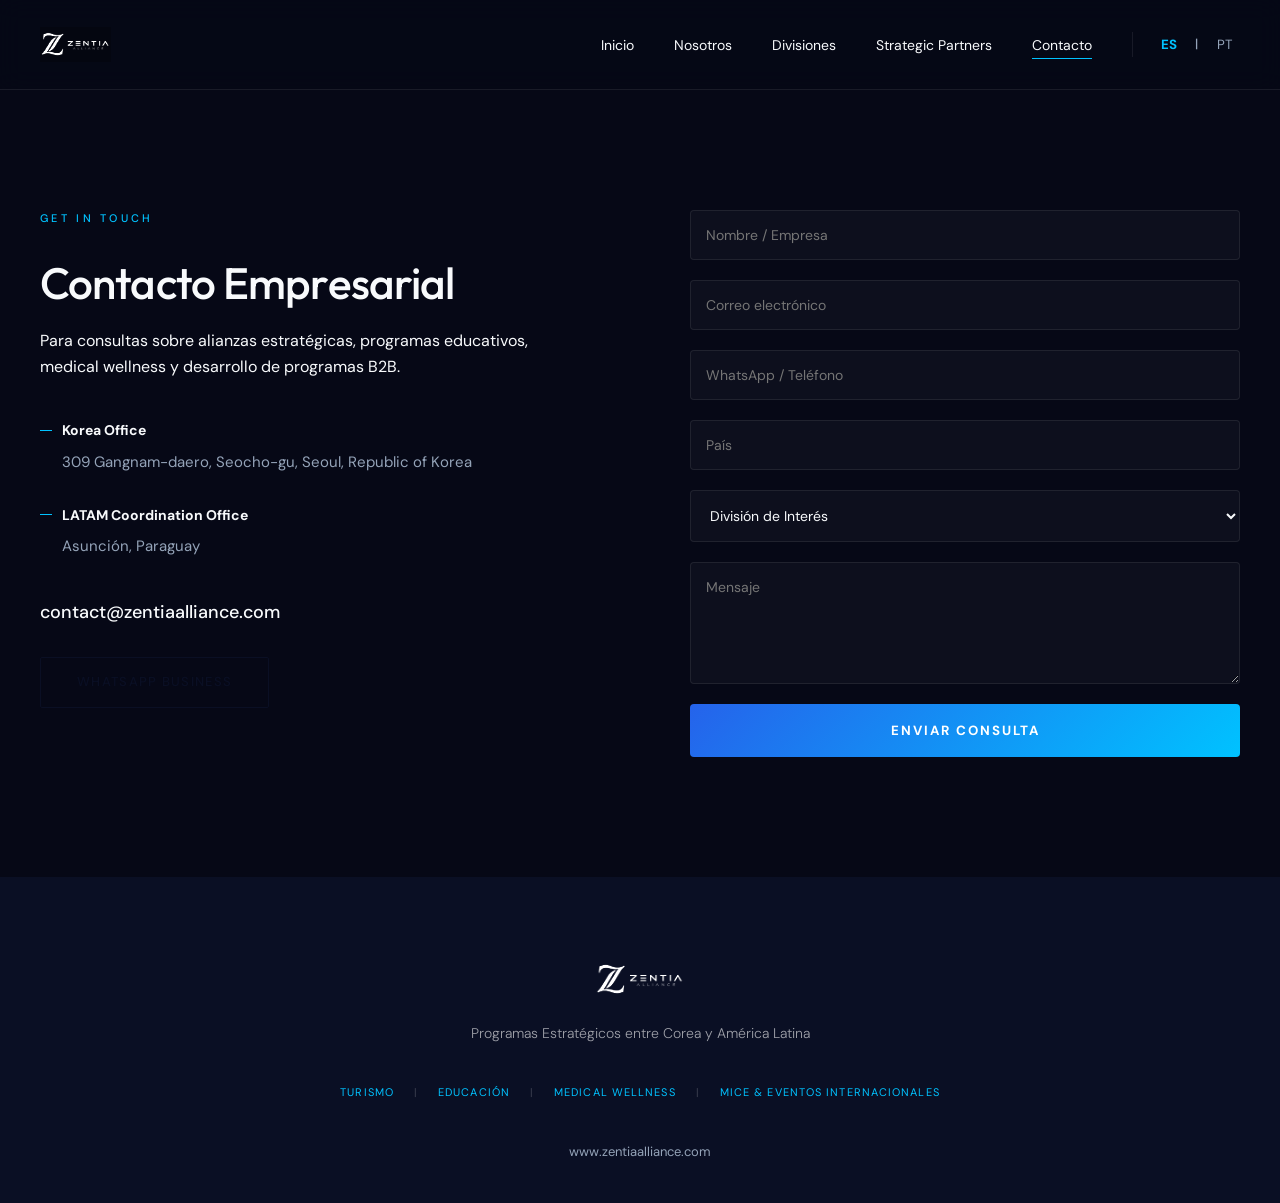
==== contacto.html @ 8a465066 "Split site into multiple pages" ====
<!DOCTYPE html>
<html lang="es">
<head>
    <meta charset="UTF-8">
    <meta name="viewport" content="width=device-width, initial-scale=1.0">
    <title>Zentia Alliance | Contacto</title>
    <meta name="description" content="Plataforma estratégica basada en Corea que conecta América Latina con Corea en Turismo, Educación, Medical Wellness y Eventos Internacionales.">
    
    <!-- Google Fonts -->
    <link rel="preconnect" href="https://fonts.googleapis.com">
    <link rel="preconnect" href="https://fonts.gstatic.com" crossorigin>
    <link href="https://fonts.googleapis.com/css2?family=Outfit:wght@300;400;500;600;700&family=DM+Sans:wght@300;400;500;700&display=swap" rel="stylesheet">

    <style>
        :root {
            --color-fondo: #060816;
            --color-azul-marino: #0A0F24;
            --color-azul-medio: #0f172a;
            --color-acento: #00C2FF;
            --color-acento-2: #2563EB;
            --color-gris-claro: #0A0F24;
            --color-gris-medio: #94A3B8;
            --color-texto: #F8FAFC;
            --color-blanco: #FFFFFF;
            --border-color: rgba(255, 255, 255, 0.08);
            --transition: 0.4s cubic-bezier(0.165, 0.84, 0.44, 1);
            --shadow: 0 8px 30px rgba(0, 0, 0, 0.5);
        }

        * {
            margin: 0;
            padding: 0;
            box-sizing: border-box;
        }

        html {
            scroll-behavior: smooth;
        }

        body {
            font-family: 'DM Sans', sans-serif;
            background-color: var(--color-fondo);
            color: var(--color-texto);
            line-height: 1.6;
            overflow-x: hidden;
        }

        h1, h2, h3, h4, .display-font {
            font-family: 'Outfit', sans-serif;
            font-weight: 500;
            color: var(--color-texto);
            letter-spacing: -0.02em;
        }

        a {
            text-decoration: none;
            color: inherit;
            transition: var(--transition);
        }

        ul {
            list-style: none;
        }

        .container {
            max-width: 1400px;
            margin: 0 auto;
            padding: 0 40px;
        }

        section {
            padding: 120px 0;
            opacity: 0;
            transform: translateY(30px);
            transition: opacity 1s ease, transform 1s ease;
        }

        section.visible {
            opacity: 1;
            transform: translateY(0);
        }

        .label-upper {
            font-size: 11px;
            font-weight: 500;
            letter-spacing: 0.3em;
            text-transform: uppercase;
            color: var(--color-acento);
            margin-bottom: 20px;
            display: block;
        }

        .btn {
            display: inline-block;
            padding: 14px 36px;
            font-size: 13px;
            font-weight: 500;
            text-transform: uppercase;
            letter-spacing: 0.1em;
            border-radius: 2px;
            cursor: pointer;
            transition: var(--transition);
        }

        .btn-filled {
            background: linear-gradient(135deg, var(--color-acento-2), var(--color-acento));
            color: var(--color-blanco);
            border: none;
            box-shadow: 0 4px 15px rgba(37, 99, 235, 0.3);
        }

        .btn-filled:hover {
            background: linear-gradient(135deg, var(--color-acento), var(--color-acento-2));
            color: var(--color-blanco);
            box-shadow: 0 6px 20px rgba(0, 194, 255, 0.4);
            transform: translateY(-2px);
        }

        .btn-outline {
            background-color: transparent;
            color: var(--color-blanco);
            border: 1px solid rgba(255, 255, 255, 0.2);
        }

        .btn-outline:hover {
            background-color: rgba(0, 194, 255, 0.05);
            color: var(--color-acento);
            border-color: var(--color-acento);
        }

        /* Navigation */
        nav {
            position: fixed;
            top: 0;
            left: 0;
            width: 100%;
            height: 90px;
            background-color: rgba(6, 8, 22, 0.75);
            backdrop-filter: blur(12px);
            -webkit-backdrop-filter: blur(12px);
            border-bottom: 1px solid var(--border-color);
            display: flex;
            align-items: center;
            z-index: 1000;
            transition: var(--transition);
        }

        nav.scrolled {
            height: 70px;
            box-shadow: var(--shadow);
        }

        nav .container {
            width: 100%;
            display: flex;
            justify-content: space-between;
            align-items: center;
        }

        .logo {
            display: flex;
            align-items: center;
            height: 100%;
        }

        .logo img {
            max-height: 35px;
            width: auto;
            object-fit: contain;
            filter: grayscale(1) invert(1) brightness(1.5);
            mix-blend-mode: screen;
        }

        .nav-links {
            display: flex;
            gap: 40px;
        }

        .nav-links a {
            font-size: 14px;
            font-weight: 400;
            position: relative;
        }

        .nav-links a.active::after {
            content: '';
            position: absolute;
            bottom: -5px;
            left: 0;
            width: 100%;
            height: 1px;
            background-color: var(--color-acento);
        }

        /* Language Switcher */
        .lang-switch {
            display: flex;
            align-items: center;
            gap: 10px;
            font-size: 13px;
            font-weight: 500;
            letter-spacing: 0.1em;
            color: var(--color-gris-medio);
            margin-left: 20px;
            border-left: 1px solid var(--border-color);
            padding-left: 20px;
        }

        .lang-btn {
            background: none;
            border: none;
            color: inherit;
            cursor: pointer;
            font-family: 'DM Sans', sans-serif;
            transition: var(--transition);
            padding: 4px 8px;
            border-radius: 2px;
        }

        .lang-btn.active {
            color: var(--color-acento);
            font-weight: 700;
        }

        .lang-btn:hover {
            color: var(--color-azul-marino);
        }

        /* Translation Fade Transition */
        [data-translate], [data-translate-placeholder] {
            transition: opacity 0.25s ease-in-out;
        }
        
        .fade-out {
            opacity: 0 !important;
        }

        /* Hero Section */
        .hero {
            height: 100vh;
            width: 100%;
            display: flex;
            align-items: center;
            justify-content: center;
            text-align: center;
            background: linear-gradient(rgba(6, 8, 22, 0.6), rgba(6, 8, 22, 0.9)), url('assets/seoul_tech_hero.png') center/cover no-repeat;
            padding: 0;
            opacity: 1;
            transform: none;
        }

        .hero-content {
            max-width: 800px;
            padding: 20px;
        }

        .hero h1 {
            font-size: 72px;
            color: var(--color-blanco);
            margin-bottom: 24px;
            line-height: 1.1;
        }

        .hero .subtitle {
            font-size: 18px;
            color: rgba(255, 255, 255, 0.75);
            max-width: 620px;
            margin: 0 auto 40px;
            font-weight: 300;
        }

        .hero-btns {
            display: flex;
            gap: 20px;
            justify-content: center;
        }

        /* Animation for Hero */
        .hero .label-upper, .hero h1, .hero .subtitle, .hero-btns {
            opacity: 0;
            transform: translateY(20px);
            animation: fadeInUp 0.8s ease forwards;
        }

        .hero .label-upper { animation-delay: 0.2s; }
        .hero h1 { animation-delay: 0.4s; }
        .hero .subtitle { animation-delay: 0.6s; }
        .hero-btns { animation-delay: 0.8s; }

        @keyframes fadeInUp {
            to {
                opacity: 1;
                transform: translateY(0);
            }
        }

        /* Nosotros Section */
        .nosotros {
            background-color: var(--color-fondo);
        }

        .nosotros-grid {
            display: grid;
            grid-template-columns: 4fr 6fr;
            gap: 80px;
            align-items: start;
        }

        .nosotros h2 {
            font-size: 52px;
            line-height: 1.1;
        }

        .nosotros .content p {
            font-size: 16px;
            line-height: 1.8;
            color: var(--color-texto);
            margin-bottom: 40px;
        }

        .tag-cloud {
            display: flex;
            flex-wrap: wrap;
            gap: 12px;
        }

        .tag {
            background-color: rgba(37, 99, 235, 0.15);
            color: var(--color-acento);
            padding: 6px 14px;
            border-radius: 100px;
            font-size: 11px;
            text-transform: uppercase;
            letter-spacing: 0.05em;
            border: 1px solid rgba(37, 99, 235, 0.3);
        }

        /* Divisiones Section */
        .divisiones {
            background-color: var(--color-gris-claro);
        }

        .section-header-center {
            text-align: center;
            margin-bottom: 80px;
        }

        .section-header-center h2 {
            font-size: 48px;
        }

        .divisiones-grid {
            display: grid;
            grid-template-columns: repeat(2, 1fr);
            gap: 40px;
        }

        .division-card {
            background-color: rgba(255, 255, 255, 0.02);
            padding: 60px;
            border: 1px solid var(--border-color);
            border-left: 2px solid var(--color-acento-2);
            box-shadow: var(--shadow);
            transition: var(--transition);
            display: flex;
            flex-direction: column;
            gap: 20px;
            border-radius: 4px;
            backdrop-filter: blur(10px);
        }

        .division-card:hover {
            transform: translateY(-4px);
            border-left-color: var(--color-acento);
            background-color: rgba(255, 255, 255, 0.04);
            box-shadow: 0 10px 30px rgba(0, 194, 255, 0.1);
            border-color: rgba(0, 194, 255, 0.2);
        }

        .div-number {
            font-size: 11px;
            color: var(--color-acento);
            font-weight: 700;
        }

        .division-card h3 {
            font-size: 28px;
            margin-bottom: 10px;
        }

        .division-card p {
            font-size: 15px;
            color: var(--color-gris-medio);
            margin-bottom: 20px;
        }

        .sub-areas {
            font-size: 13px;
            color: var(--color-gris-medio);
            font-style: italic;
        }

        .sub-areas span::after {
            content: ' · ';
        }

        .sub-areas span:last-child::after {
            content: '';
        }

        /* Why Section */
        .why-section {
            background-color: var(--color-fondo);
        }

        .why-grid {
            display: grid;
            grid-template-columns: 1fr 1px 1fr;
            gap: 60px;
        }

        .vertical-line {
            background-color: var(--border-color);
            width: 1px;
            height: 100%;
        }

        .why-col h3 {
            font-size: 36px;
            margin-bottom: 30px;
        }

        .why-list li {
            font-size: 15px;
            line-height: 2;
            margin-bottom: 12px;
            display: flex;
            gap: 15px;
        }

        .why-list li::before {
            content: '—';
            color: var(--color-acento);
        }

        /* Strategic Partners */
        .partners {
            background-color: var(--color-azul-marino);
            color: var(--color-blanco);
        }

        .partners h2 {
            color: var(--color-blanco);
            font-size: 48px;
            margin-bottom: 20px;
        }

        .partners .subtitle {
            color: rgba(255, 255, 255, 0.65);
            font-size: 16px;
            margin-bottom: 60px;
            max-width: 800px;
        }

        .partners-tabs {
            margin-bottom: 40px;
        }

        .tabs-nav {
            display: flex;
            gap: 30px;
            border-bottom: 1px solid rgba(255, 255, 255, 0.1);
            margin-bottom: 40px;
            overflow-x: auto;
            -webkit-overflow-scrolling: touch;
        }

        .tab-btn {
            background: none;
            border: none;
            color: rgba(255, 255, 255, 0.45);
            font-family: 'DM Sans', sans-serif;
            font-size: 14px;
            padding: 15px 0;
            cursor: pointer;
            transition: var(--transition);
            position: relative;
            white-space: nowrap;
        }

        .tab-btn.active {
            color: var(--color-acento);
        }

        .tab-btn.active::after {
            content: '';
            position: absolute;
            bottom: -1px;
            left: 0;
            width: 100%;
            height: 2px;
            background-color: var(--color-acento);
        }

        .logo-grid {
            display: grid;
            grid-template-columns: repeat(auto-fill, minmax(160px, 1fr));
            gap: 20px;
        }

        .logo-placeholder {
            height: 80px;
            border: 1px solid rgba(255, 255, 255, 0.2);
            border-radius: 2px;
            display: flex;
            align-items: center;
            justify-content: center;
            font-size: 11px;
            color: rgba(255, 255, 255, 0.4);
            text-transform: uppercase;
            letter-spacing: 0.1em;
        }

        .partners-disclaimer {
            margin-top: 40px;
            font-size: 12px;
            color: rgba(255, 255, 255, 0.45);
            font-style: italic;
        }

        /* Operational Subsection Styles (Luxury Trust Gallery) */
        .section-p {
            font-size: 16px;
            color: rgba(255, 255, 255, 0.75);
            max-width: 800px;
            margin-bottom: 20px;
            font-weight: 300;
        }

        .section-p-main {
            font-size: 15px;
            color: rgba(255, 255, 255, 0.6);
            line-height: 1.8;
            max-width: 1000px;
            margin-bottom: 60px;
        }

        .op-blocks {
            display: flex;
            flex-direction: column;
            gap: 60px;
            margin-bottom: 80px;
        }

        .op-block {
            border-top: 1px solid rgba(255, 255, 255, 0.1);
            padding-top: 40px;
        }

        .op-block h4 {
            font-family: 'Cormorant Garamond', serif;
            font-size: 28px;
            color: var(--color-acento);
            margin-bottom: 12px;
            font-weight: 400;
        }

        .op-block p {
            font-size: 14px;
            color: rgba(255, 255, 255, 0.55);
            margin-bottom: 30px;
            max-width: 700px;
        }

        .op-gallery {
            display: grid;
            gap: 20px;
        }

        .op-gallery-3 {
            grid-template-columns: repeat(3, 1fr);
        }

        .op-gallery-6 {
            grid-template-columns: repeat(6, 1fr);
        }

        .op-gallery-item-patent {
            background-color: rgba(255, 255, 255, 0.03);
            border: 1px solid rgba(201, 169, 110, 0.2);
            padding: 30px 20px;
            border-radius: 2px;
            text-align: center;
            display: flex;
            flex-direction: column;
            align-items: center;
            justify-content: center;
            height: 160px;
            transition: var(--transition);
            position: relative;
            overflow: hidden;
        }

        .op-gallery-item-patent:hover {
            border-color: var(--color-acento);
            background-color: rgba(255, 255, 255, 0.05);
            transform: translateY(-2px);
        }

        .patent-header {
            font-size: 8px;
            letter-spacing: 0.2em;
            color: rgba(255, 255, 255, 0.4);
            margin-bottom: 10px;
        }

        .patent-title {
            font-family: 'Cormorant Garamond', serif;
            font-size: 18px;
            color: var(--color-blanco);
            letter-spacing: 0.05em;
            margin-bottom: 8px;
        }

        .patent-no {
            font-size: 10px;
            color: var(--color-acento);
            font-family: monospace;
            margin-bottom: 15px;
        }

        .patent-seal {
            font-size: 9px;
            letter-spacing: 0.15em;
            text-transform: uppercase;
            border: 1px solid var(--color-acento);
            color: var(--color-acento);
            padding: 2px 8px;
            font-weight: 700;
            border-radius: 1px;
            opacity: 0.7;
        }

        .op-gallery-item-cert, .op-gallery-item-rec {
            background-color: rgba(255, 255, 255, 0.02);
            border: 1px solid rgba(255, 255, 255, 0.08);
            height: 90px;
            display: flex;
            align-items: center;
            justify-content: center;
            text-align: center;
            font-size: 11px;
            color: rgba(255, 255, 255, 0.45);
            text-transform: uppercase;
            letter-spacing: 0.08em;
            border-radius: 2px;
            padding: 10px;
            transition: var(--transition);
        }

        .op-gallery-item-cert:hover, .op-gallery-item-rec:hover {
            border-color: rgba(255, 255, 255, 0.2);
            color: rgba(255, 255, 255, 0.75);
            background-color: rgba(255, 255, 255, 0.04);
            transform: translateY(-2px);
        }

        .op-closing {
            background: linear-gradient(rgba(18, 43, 82, 0.4), rgba(18, 43, 82, 0.4));
            border: 1px solid rgba(201, 169, 110, 0.3);
            border-radius: 2px;
            padding: 50px 40px;
            text-align: center;
            max-width: 900px;
            margin: 0 auto 40px;
            transition: var(--transition);
        }

        .op-closing:hover {
            border-color: var(--color-acento);
        }

        .op-closing h4 {
            font-family: 'Cormorant Garamond', serif;
            font-size: 32px;
            color: var(--color-acento);
            margin-bottom: 15px;
            font-weight: 300;
        }

        .op-closing p {
            font-size: 15px;
            line-height: 1.8;
            color: rgba(255, 255, 255, 0.75);
            max-width: 700px;
            margin: 0 auto;
        }

        /* Contact Section */
        .contacto {
            background-color: var(--color-fondo);
        }

        .contacto-grid {
            display: grid;
            grid-template-columns: 1fr 1fr;
            gap: 100px;
        }

        .contacto h2 {
            font-size: 44px;
            margin-bottom: 10px;
        }

        .contact-subtitle {
            font-size: 18px;
            font-weight: 300;
            color: var(--color-acento);
            margin-bottom: 30px;
        }

        .contact-info p {
            margin-bottom: 40px;
            color: var(--color-texto);
        }

        .office-block {
            margin-bottom: 30px;
        }

        .office-block .label {
            display: flex;
            gap: 10px;
            align-items: center;
            font-weight: 700;
            font-size: 14px;
            margin-bottom: 8px;
        }

        .office-block .label::before {
            content: '';
            width: 12px;
            height: 1px;
            background-color: var(--color-acento);
        }

        .office-block address {
            font-style: normal;
            font-size: 15px;
            color: var(--color-gris-medio);
            padding-left: 22px;
        }

        .email-link {
            font-weight: 500;
            font-size: 18px;
            margin-top: 40px;
            display: block;
        }

        .whatsapp-btn {
            margin-top: 30px;
            border: 1px solid var(--color-azul-marino);
            color: var(--color-azul-marino);
        }

        .whatsapp-btn:hover {
            background-color: var(--color-azul-marino);
            color: var(--color-blanco);
        }

        /* Form */
        .contact-form {
            display: grid;
            gap: 20px;
        }

        .form-group {
            display: flex;
            flex-direction: column;
        }

        .contact-form input, .contact-form select, .contact-form textarea {
            padding: 15px;
            border: 1px solid var(--border-color);
            border-radius: 4px;
            font-family: 'DM Sans', sans-serif;
            font-size: 14px;
            transition: var(--transition);
            background-color: rgba(255, 255, 255, 0.03);
            color: var(--color-texto);
        }

        .contact-form input:focus, .contact-form select:focus, .contact-form textarea:focus {
            outline: none;
            border-color: var(--color-acento);
        }

        .btn-submit {
            background: linear-gradient(135deg, var(--color-acento-2), var(--color-acento));
            color: var(--color-blanco);
            border: none;
            padding: 18px;
            font-family: 'DM Sans', sans-serif;
            font-weight: 700;
            text-transform: uppercase;
            letter-spacing: 0.15em;
            cursor: pointer;
            transition: var(--transition);
            border-radius: 4px;
        }

        .btn-submit:hover {
            box-shadow: 0 6px 20px rgba(0, 194, 255, 0.3);
            transform: translateY(-2px);
        }

        /* Footer */
        footer {
            background-color: var(--color-azul-marino);
            padding: 80px 0 40px;
            text-align: center;
            color: var(--color-blanco);
        }

        .footer-logo-block {
            margin-bottom: 40px;
        }

        .footer-logo {
            display: block;
            margin-bottom: 20px;
        }

        .footer-logo img {
            max-height: 45px;
            width: auto;
            object-fit: contain;
            margin: 0 auto;
            display: block;
            filter: grayscale(1) invert(1) brightness(1.5);
            mix-blend-mode: screen;
        }

        .footer-slogan {
            font-size: 14px;
            color: rgba(255, 255, 255, 0.6);
            font-weight: 300;
        }

        .footer-divisions {
            display: flex;
            justify-content: center;
            gap: 20px;
            margin-bottom: 40px;
            font-size: 11px;
            color: var(--color-acento);
            text-transform: uppercase;
            letter-spacing: 0.1em;
        }

        .footer-divisions span:not(:last-child)::after {
            content: '|';
            margin-left: 20px;
            color: rgba(255, 255, 255, 0.2);
        }

        .footer-web {
            color: var(--color-gris-medio);
            font-size: 13px;
        }

        /* Responsive */
        @media (max-width: 1024px) {
            .hero h1 { font-size: 52px; }
            .nosotros-grid, .contacto-grid { grid-template-columns: 1fr; gap: 60px; }
            .divisiones-grid { grid-template-columns: 1fr; }
            .why-grid { grid-template-columns: 1fr; }
            .vertical-line { display: none; }
            .op-gallery-6 {
                grid-template-columns: repeat(3, 1fr);
            }
        }

        @media (max-width: 768px) {
            .nav-links { display: none; }
            .lang-switch { border-left: none; margin-left: 0; padding-left: 0; }
            .container { padding: 0 20px; }
            section { padding: 80px 0; }
            .hero h1 { font-size: 42px; }
            .nosotros h2, .section-header-center h2, .partners h2, .contacto h2 { font-size: 36px; }
            .footer-divisions { flex-direction: column; gap: 10px; }
            .footer-divisions span::after { display: none; }
            .op-gallery-3 {
                grid-template-columns: 1fr;
            }
            .op-gallery-6 {
                grid-template-columns: repeat(2, 1fr);
            }
            .op-closing {
                padding: 40px 20px;
            }
            .op-closing h4 {
                font-size: 26px;
            }
        }
    </style>
</head>
<body>
<nav id="navbar">
        <div class="container">
            <a href="#" class="logo"><img src="assets/logo.jpg.jpeg" alt="Zentia Alliance"></a>
            <div style="display: flex; align-items: center; gap: 20px;">
                <ul class="nav-links">
                    <li><a href="index.html" class="active" data-translate="nav-inicio">Inicio</a></li>
                    <li><a href="nosotros.html" data-translate="nav-nosotros">Nosotros</a></li>
                    <li><a href="divisiones.html" data-translate="nav-divisiones">Divisiones</a></li>
                    <li><a href="partners.html" data-translate="nav-partners">Strategic Partners</a></li>
                    <li><a href="contacto.html" data-translate="nav-contacto">Contacto</a></li>
                </ul>
                <div class="lang-switch">
                    <button class="lang-btn active" id="lang-es" onclick="setLanguage('es')">ES</button>
                    <span class="lang-divider">|</span>
                    <button class="lang-btn" id="lang-pt" onclick="setLanguage('pt')">PT</button>
                </div>
            </div>
        </div>
    </nav>
<main style="padding-top: 90px; min-height: 80vh;">
<section id="contacto" class="contacto">
        <div class="container">
            <div class="contacto-grid">
                <div class="contact-info">
                    <span class="label-upper" data-translate="cont-label">GET IN TOUCH</span>
                    <h2 data-translate="cont-title">Contacto Empresarial</h2>
                    <p data-translate="cont-p">Para consultas sobre alianzas estratégicas, programas educativos, medical wellness y desarrollo de programas B2B.</p>
                    
                    <div class="office-block">
                        <div class="label" data-translate="office-korea">Korea Office</div>
                        <address>309 Gangnam-daero, Seocho-gu, Seoul, Republic of Korea</address>
                    </div>
                    <div class="office-block">
                        <div class="label" data-translate="office-latam">LATAM Coordination Office</div>
                        <address>Asunción, Paraguay</address>
                    </div>

                    <a href="mailto:contact@zentiaalliance.com" class="email-link">contact@zentiaalliance.com</a>
                    <a href="#" class="btn whatsapp-btn">WhatsApp Business</a>
                </div>

                <form class="contact-form">
                    <div class="form-group">
                        <input type="text" data-translate-placeholder="form-name" placeholder="Nombre / Empresa" required>
                    </div>
                    <div class="form-group">
                        <input type="email" data-translate-placeholder="form-email" placeholder="Correo electrónico" required>
                    </div>
                    <div class="form-group">
                        <input type="text" data-translate-placeholder="form-phone" placeholder="WhatsApp / Teléfono" required>
                    </div>
                    <div class="form-group">
                        <input type="text" data-translate-placeholder="form-country" placeholder="País" required>
                    </div>
                    <div class="form-group">
                        <select required id="form-select-interest">
                            <option value="" disabled selected data-translate="form-select-default">División de Interés</option>
                            <option>Tourism & Premium Experiences</option>
                            <option>Education & Professional Programs</option>
                            <option>Medical & Wellness Korea</option>
                            <option>MICE & International Events</option>
                        </select>
                    </div>
                    <div class="form-group">
                        <textarea rows="5" data-translate-placeholder="form-msg" placeholder="Mensaje" required></textarea>
                    </div>
                    <button type="submit" class="btn-submit" data-translate="form-submit">Enviar Consulta</button>
                </form>
            </div>
        </div>
    </section>
</main>
<footer>
        <div class="container">
            <div class="footer-logo-block">
                <a href="#" class="footer-logo"><img src="assets/logo.jpg.jpeg" alt="Zentia Alliance"></a>
                <p class="footer-slogan" data-translate="footer-slogan">Programas Estratégicos entre Corea y América Latina</p>
            </div>
            <div class="footer-divisions">
                <span data-translate="footer-div-tourism">Turismo</span>
                <span data-translate="footer-div-education">Educación</span>
                <span data-translate="footer-div-medical">Medical Wellness</span>
                <span data-translate="footer-div-mice">MICE & Eventos Internacionales</span>
            </div>
            <p class="footer-web">www.zentiaalliance.com</p>
        </div>
    </footer>
<script>
        // Translations Dictionary
        const translations = {
            es: {
                "nav-inicio": "Inicio",
                "nav-nosotros": "Nosotros",
                "nav-divisiones": "Divisiones",
                "nav-partners": "Strategic Partners",
                "nav-contacto": "Contacto",
                "hero-label": "COREA · PUENTE LATINOAMÉRICA",
                "hero-title": "Conectando América Latina con el Futuro de Corea",
                "hero-subtitle": "Programas estratégicos de turismo, educación, medical wellness y eventos internacionales desarrollados en Corea para el mercado latinoamericano.",
                "hero-btn-div": "Ver Divisiones",
                "hero-btn-part": "Strategic Partners",
                "nosotros-label": "NOSOTROS",
                "nosotros-title": "Quiénes Somos",
                "nosotros-p": "Zentia Alliance es una plataforma estratégica internacional especializada en programas entre Corea y América Latina. Nuestra misión es conectar instituciones, empresas, operadores y organizaciones latinoamericanas con experiencias auténticas y estratégicamente desarrolladas en Corea. Más que vender viajes, desarrollamos programas con valor turístico, educativo, médico y cultural adaptados específicamente al perfil y expectativas del mercado latinoamericano. Trabajamos junto a partners e instituciones autorizadas y certificadas en Corea bajo estándares y regulaciones correspondientes.",
                "div-label": "WHAT WE DO",
                "div-title": "Core Business Areas",
                "div-1-desc": "Experiencias premium diseñadas para viajeros latinoamericanos interesados en cultura coreana, lifestyle, K-Culture y programas exclusivos en Corea.",
                "div-2-desc": "Programas académicos, ejecutivos y de innovación desarrollados junto a universidades e instituciones coreanas para estudiantes, profesionales y líderes latinoamericanos. Programas relacionados con innovación, industria y ecosistemas empresariales en Corea, incluyendo experiencias y visitas corporativas estratégicas.",
                "div-3-desc": "Programas premium enfocados en salud, estética, bienestar y tecnologías avanzadas desarrolladas junto a hospitales y partners especializados en Corea. Trabajamos junto a instituciones médicas y partners autorizados en Corea para desarrollar programas premium enfocados en bienestar, estética avanzada y tecnologías médicas de última generación.",
                "div-4-desc": "Coordinación y desarrollo de programas relacionados con exposiciones, ferias internacionales, delegaciones y eventos estratégicos en Corea y Asia.",
                "why-label": "THE ADVANTAGE",
                "why-title": "Por Qué Corea. Por Qué Zentia Alliance.",
                "why-corea-title": "Por Qué Corea",
                "why-corea-1": "Uno de los países más innovadores del mundo",
                "why-corea-2": "Liderazgo global en tecnología, salud y cultura",
                "why-corea-3": "Infraestructura moderna y altamente conectada",
                "why-corea-4": "Referente mundial de K-Culture y K-Beauty",
                "why-corea-5": "Sistema médico avanzado y reconocido internacionalmente",
                "why-zentia-title": "Por Qué Zentia Alliance",
                "why-zentia-1": "Plataforma basada en Corea",
                "why-zentia-2": "Especialización en mercado latinoamericano",
                "why-zentia-3": "Representaciones exclusivas y alianzas estratégicas para América Latina",
                "why-zentia-4": "Red de partners autorizados y certificados en Corea",
                "why-zentia-5": "Programas premium adaptados a LATAM",
                "why-zentia-6": "Coordinación internacional multilingüe",
                "part-label": "NETWORK",
                "part-title": "Strategic Partners & Operational Credentials",
                "part-subtitle": "Zentia Alliance trabaja junto a universidades, hospitales, operadores turísticos y partners estratégicos registrados en Corea. Las siguientes instituciones, partners y documentos corresponden a parte de nuestra red operativa y ecosistema de colaboración en Corea.",
                "tab-medical": "Strategic Medical Partners",
                "tab-edu": "Education & Innovation Partners",
                "tab-tourism": "Tourism & Operational Partners",
                                "tab-mice": "MICE & Expo Ecosystem",
                                                                                                                                                                                "part-disclaimer": "Algunos servicios operativos y médicos pueden ser realizados en colaboración con partners locales certificados y autorizados en Corea.",
                "cont-label": "GET IN TOUCH",
                "cont-title": "Contacto Empresarial",
                "cont-p": "Para consultas sobre alianzas estratégicas, programas educativos, medical wellness y desarrollo de programas B2B.",
                "office-korea": "Korea Office",
                "office-latam": "LATAM Coordination Office",
                "form-name": "Nombre / Empresa",
                "form-email": "Correo electrónico",
                "form-phone": "WhatsApp / Teléfono",
                "form-country": "País",
                "form-select-default": "División de Interés",
                "form-msg": "Mensaje",
                "form-submit": "Enviar Consulta",
                "footer-slogan": "Programas Estratégicos entre Corea y América Latina",
                "footer-div-tourism": "Turismo",
                "footer-div-education": "Educación",
                "footer-div-medical": "Medical Wellness",
                "footer-div-mice": "MICE & Eventos Internacionales",
            },
            pt: {
                "nav-inicio": "Início",
                "nav-nosotros": "Quem Somos",
                "nav-divisiones": "Divisões",
                "nav-partners": "Strategic Partners",
                "nav-contacto": "Contato",
                "hero-label": "COREIA · PONTE AMÉRICA LATINA",
                "hero-title": "Conectando a América Latina ao Futuro da Coreia",
                "hero-subtitle": "Programas estratégicos de turismo, educação, medical wellness e eventos internacionais desenvolvidos na Coreia para o mercado latino-americano.",
                "hero-btn-div": "Ver Divisões",
                "hero-btn-part": "Strategic Partners",
                "nosotros-label": "SOBRE NÓS",
                "nosotros-title": "Quem Somos",
                "nosotros-p": "A Zentia Alliance é uma plataforma estratégica internacional especializada em programas entre a Coreia e a Latina. Nossa missão é conectar instituições, empresas, operadoras e organizações latino-americanas com experiências autênticas e estrategicamente desenvolvidas na Coreia. Mais do que vender viagens, desenvolvemos programas com valor turístico, educacional, médico e cultural adaptados especificamente ao perfil e às expectativas do mercado latino-americano. Trabalhamos junto a parceiros e instituições autorizadas e certificadas na Coreia sob padrões e regulamentações correspondentes.",
                "div-label": "O QUE FAZEMOS",
                "div-title": "Core Business Areas",
                "div-1-desc": "Experiências premium desenvolvidas para viajantes latino-americanos interessados em cultura coreana, lifestyle, K-Culture e programas exclusivos na Coreia.",
                "div-2-desc": "Programas acadêmicos, executivos e de inovação desenvolvidos junto a universidades e instituições coreanas para estudantes, profissionais e líderes latino-americanos.",
                "div-3-desc": "Programas premium focados em saúde, estética, bem-estar e tecnologias avançadas desenvolvidos junto a hospitais e parceiros especializados na Coreia.",
                "div-4-desc": "Coordenação e desenvolvimento de programas relacionados a exposições, feiras internacionais, delegações e eventos estratégicos na Coreia e na Ásia.",
                "why-label": "A VANTAGEM",
                "why-title": "Por que a Coreia. Por que a Zentia Alliance.",
                "why-corea-title": "Por que a Coreia",
                "why-corea-1": "Um dos países mais inovadores do mundo",
                "why-corea-2": "Liderança global em tecnologia, saúde e cultura",
                "why-corea-3": "Infraestrutura moderna e altamente conectada",
                "why-corea-4": "Referência mundial de K-Culture e K-Beauty",
                "why-corea-5": "Sistema médico avançado e reconhecido internacionalmente",
                "why-zentia-title": "Por que a Zentia Alliance",
                "why-zentia-1": "Plataforma baseada na Coreia",
                "why-zentia-2": "Especialização no mercado latino-americano",
                "why-zentia-3": "Representações exclusivas e alianças estratégicas para a América Latina",
                "why-zentia-4": "Rede de parceiros autorizados e certificados na Coreia",
                "why-zentia-5": "Programas premium adaptados para a América Latina (LATAM)",
                "why-zentia-6": "Coordenação internacional multilíngue",
                "part-label": "REDE",
                "part-title": "Strategic Partners & Operational Credentials",
                "part-subtitle": "A Zentia Alliance trabalha em conjunto com universidades, hospitais, operadores turísticos e parceiros estratégicos registrados na Coreia. As seguintes instituições, parceiros e documentos correspondem a parte da nossa rede operacional e ecossistema de colaboração na Coreia.",
                "tab-medical": "Parceiros Médicos Estratégicos",
                "tab-edu": "Parceiros de Educação & Inovação",
                "tab-tourism": "Parceiros de Turismo & Operacionais",
                "tab-mice": "Ecossistema MICE & Expo",
                "part-disclaimer": "Alguns serviços operacionais e médicos podem ser realizados em colaboração com parceiros locais certificados e autorizados na Coreia.",
                "cont-label": "CONTATO",
                "cont-title": "Contato Empresarial",
                "cont-p": "Para consultas sobre alianças estratégicas, programas educacionais, medical wellness e desenvolvimento de programas B2B.",
                "office-korea": "Korea Office",
                "office-latam": "LATAM Coordination Office",
                "form-name": "Nome / Empresa",
                "form-email": "E-mail",
                "form-phone": "WhatsApp / Telefone",
                "form-country": "País",
                "form-select-default": "Divisão de Interesse",
                "form-msg": "Mensagem",
                "form-submit": "Enviar Consulta",
                "footer-slogan": "Programas Estratégicos entre Coreia e América Latina",
                "footer-div-tourism": "Turismo",
                "footer-div-education": "Educação",
                "footer-div-medical": "Medical Wellness",
                "footer-div-mice": "MICE & Eventos Internacionais",
            }
        };

        // Scroll interactions
        
    // Auto-set active nav link
    const currentPath = window.location.pathname.split('/').pop() || 'index.html';
    document.querySelectorAll('.nav-links a').forEach(a => {
        a.classList.remove('active');
        if (a.getAttribute('href') === currentPath) {
            a.classList.add('active');
        }
    });
    
    const navbar = document.getElementById('navbar');
        window.addEventListener('scroll', () => {
            if (window.scrollY > 50) {
                navbar.classList.add('scrolled');
            } else {
                navbar.classList.remove('scrolled');
            }
        });

        // Intersection Observer for scroll animations
        const observerOptions = {
            threshold: 0.1
        };

        const observer = new IntersectionObserver((entries) => {
            entries.forEach(entry => {
                if (entry.isIntersecting) {
                    entry.target.classList.add('visible');
                }
            });
        }, observerOptions);

        document.querySelectorAll('section').forEach(section => {
            observer.observe(section);
        });

        // Tab Switching for Partners
        function showTab(tabId) {
            // Hide all tab contents
            document.querySelectorAll('.tab-content').forEach(content => {
                content.style.display = 'none';
            });
            
            // Remove active class from all buttons
            document.querySelectorAll('.tab-btn').forEach(btn => {
                btn.classList.remove('active');
            });

            // Show selected tab content
            document.getElementById(tabId).style.display = 'grid';
            
            // Add active class to clicked button
            event.currentTarget.classList.add('active');
        }

        // Language Switching Engine
        let currentLang = localStorage.getItem('selectedLang') || 'es';

        function setLanguage(lang) {
            if (lang !== 'es' && lang !== 'pt') return;
            currentLang = lang;
            localStorage.setItem('selectedLang', lang);

            // Toggle active classes on language buttons
            document.querySelectorAll('.lang-btn').forEach(btn => {
                btn.classList.remove('active');
            });
            document.getElementById(`lang-${lang}`).classList.add('active');

            // Apply fade transition for smooth premium feel
            const translatableElements = document.querySelectorAll('[data-translate], [data-translate-placeholder]');
            translatableElements.forEach(el => el.classList.add('fade-out'));

            setTimeout(() => {
                // Update standard translatable texts
                document.querySelectorAll('[data-translate]').forEach(el => {
                    const key = el.getAttribute('data-translate');
                    if (translations[lang] && translations[lang][key]) {
                        el.textContent = translations[lang][key];
                    }
                });

                // Update input/textarea placeholders
                document.querySelectorAll('[data-translate-placeholder]').forEach(el => {
                    const key = el.getAttribute('data-translate-placeholder');
                    if (translations[lang] && translations[lang][key]) {
                        el.placeholder = translations[lang][key];
                    }
                });

                // Remove fade-out to trigger smooth fade-in
                translatableElements.forEach(el => el.classList.remove('fade-out'));
            }, 250);
        }

        // Initialize Language on load
        document.addEventListener('DOMContentLoaded', () => {
            setLanguage(currentLang);
        });

        // Form Submission (Simulated)
        const form = document.querySelector('.contact-form');
        form.addEventListener('submit', (e) => {
            e.preventDefault();
            const thankYouMsg = currentLang === 'es' 
                ? 'Gracias por su mensaje. Nos pondremos en contacto con usted a la brevedad.' 
                : 'Obrigado pela sua mensagem. Entraremos em contato com você o mais breve possível.';
            alert(thankYouMsg);
            form.reset();
        });
    </script>
</body>
</html>
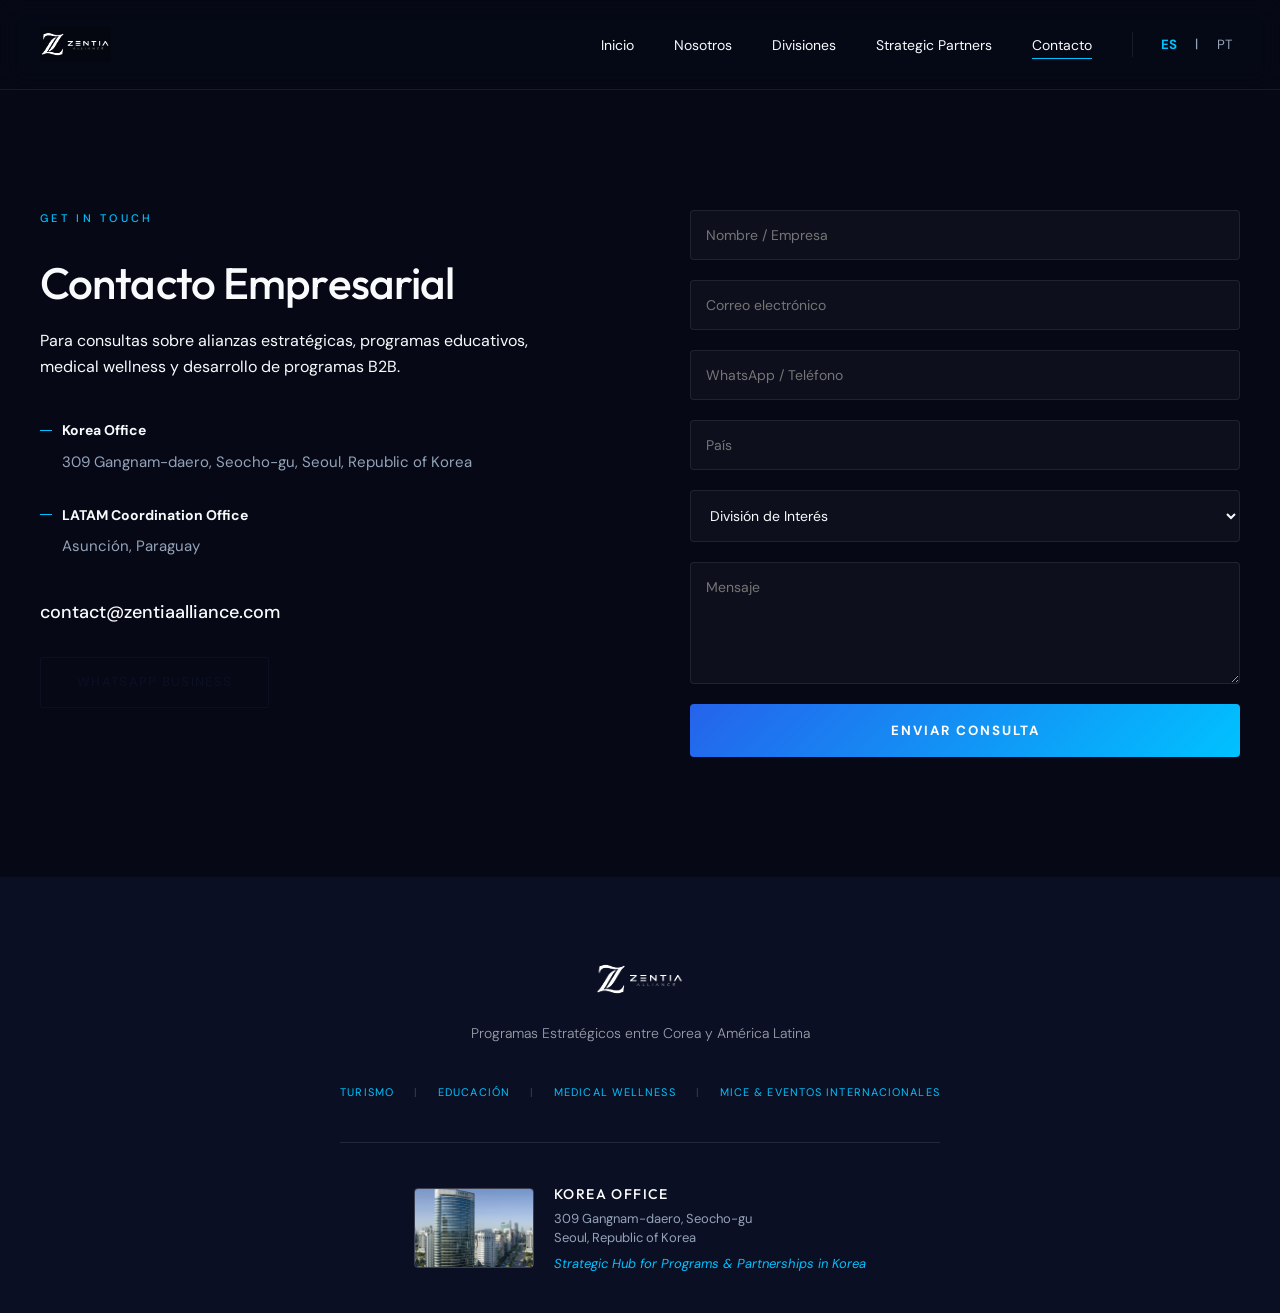
==== commit d3eb07cd: "Actualizar pie de página con información y foto de oficina en Corea" ====
--- a/contacto.html
+++ b/contacto.html
@@ -979,6 +979,54 @@
         </div>
     </section>
 </main>
+    <style>
+        .footer-office {
+            display: flex;
+            align-items: center;
+            justify-content: center;
+            gap: 20px;
+            margin-top: 40px;
+            text-align: left;
+            border-top: 1px solid rgba(255, 255, 255, 0.1);
+            padding-top: 40px;
+            max-width: 600px;
+            margin-left: auto;
+            margin-right: auto;
+        }
+        .footer-office-img {
+            width: 120px;
+            height: 80px;
+            border-radius: 4px;
+            object-fit: cover;
+            border: 1px solid rgba(255, 255, 255, 0.2);
+        }
+        .footer-office-info h4 {
+            font-size: 14px;
+            color: var(--color-blanco);
+            margin-bottom: 5px;
+            text-transform: uppercase;
+            letter-spacing: 0.1em;
+            font-family: 'Outfit', sans-serif;
+        }
+        .footer-office-info p {
+            font-size: 13px;
+            color: var(--color-gris-medio);
+            margin-bottom: 5px;
+            line-height: 1.4;
+        }
+        .footer-office-info .office-highlight {
+            color: var(--color-acento);
+            font-style: italic;
+            margin-bottom: 0;
+            margin-top: 8px;
+        }
+        @media (max-width: 768px) {
+            .footer-office {
+                flex-direction: column;
+                text-align: center;
+            }
+        }
+    </style>
 <footer>
         <div class="container">
             <div class="footer-logo-block">
@@ -991,7 +1039,14 @@
                 <span data-translate="footer-div-medical">Medical Wellness</span>
                 <span data-translate="footer-div-mice">MICE & Eventos Internacionales</span>
             </div>
-            <p class="footer-web">www.zentiaalliance.com</p>
+            <div class="footer-office">
+                <img src="assets/korea_office.jpg" alt="Korea Office" class="footer-office-img">
+                <div class="footer-office-info">
+                    <h4>Korea Office</h4>
+                    <p>309 Gangnam-daero, Seocho-gu<br>Seoul, Republic of Korea</p>
+                    <p class="office-highlight">Strategic Hub for Programs & Partnerships in Korea</p>
+                </div>
+            </div>
         </div>
     </footer>
 <script>
@@ -1035,10 +1090,10 @@
                 "part-label": "NETWORK",
                 "part-title": "Strategic Partners & Operational Credentials",
                 "part-subtitle": "Zentia Alliance trabaja junto a universidades, hospitales, operadores turísticos y partners estratégicos registrados en Corea. Las siguientes instituciones, partners y documentos corresponden a parte de nuestra red operativa y ecosistema de colaboración en Corea.",
-                "tab-medical": "Strategic Medical Partners",
-                "tab-edu": "Education & Innovation Partners",
-                "tab-tourism": "Tourism & Operational Partners",
-                                "tab-mice": "MICE & Expo Ecosystem",
+                "tab-medical": "Medical & Wellness Ecosystem",
+                "tab-edu": "Academic & Innovation",
+                "tab-tourism": "Tourism Ecosystem & Operational Network",
+                                "tab-mice": "MICE, Expo & Business Ecosystem",
                                                                                                                                                                                 "part-disclaimer": "Algunos servicios operativos y médicos pueden ser realizados en colaboración con partners locales certificados y autorizados en Corea.",
                 "cont-label": "GET IN TOUCH",
                 "cont-title": "Contacto Empresarial",
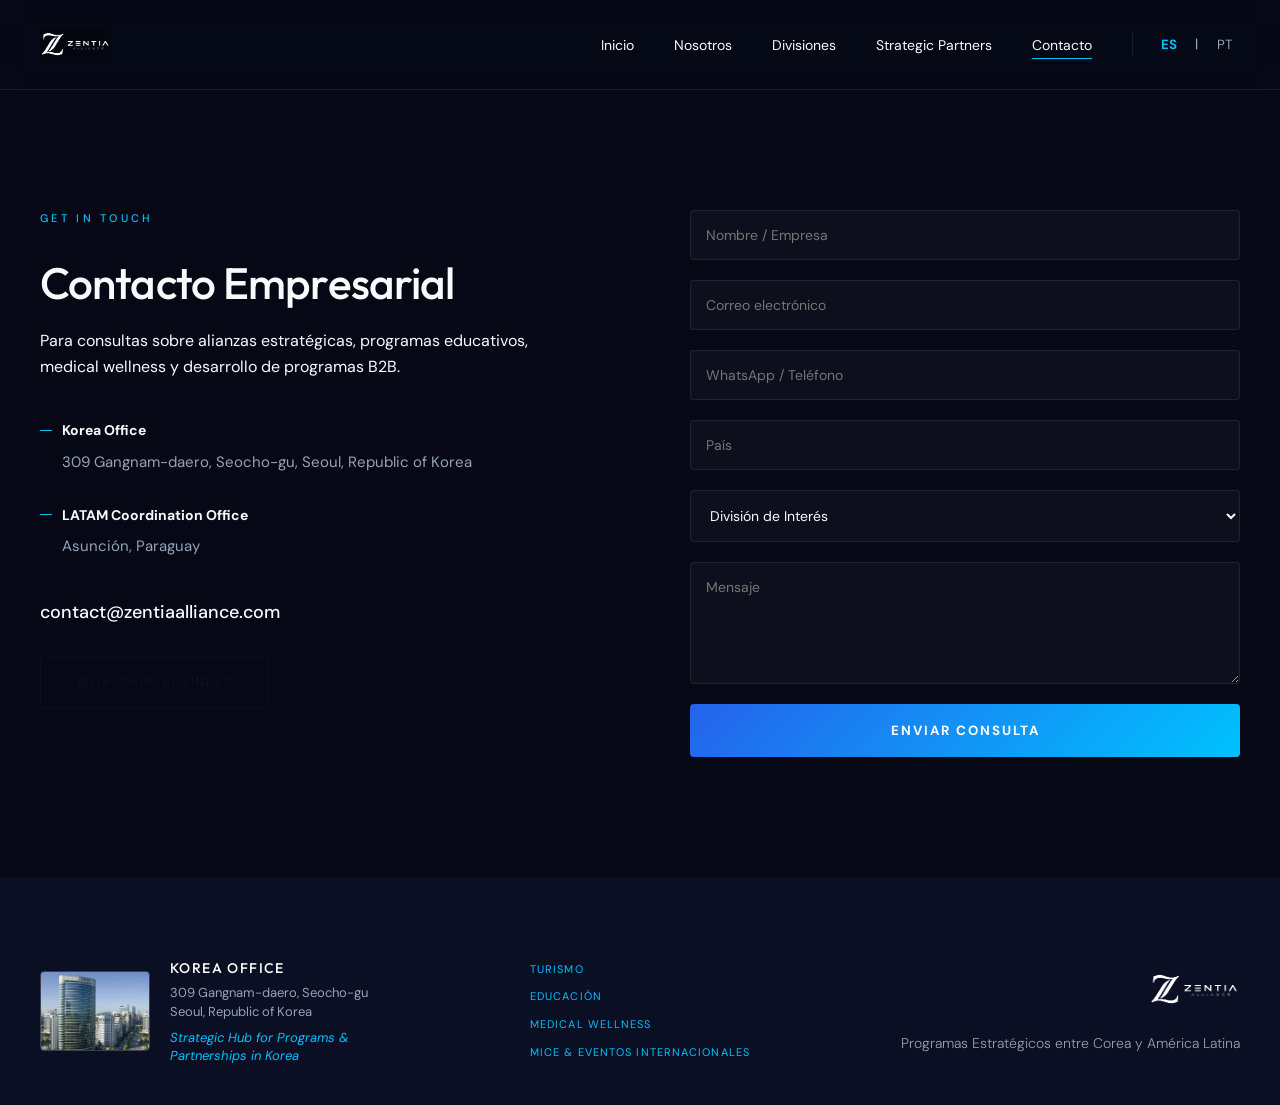
==== commit ded646fb: "Rediseñar pie de página a horizontal y remover sección de información en inicio" ====
--- a/contacto.html
+++ b/contacto.html
@@ -980,18 +980,21 @@
     </section>
 </main>
     <style>
+        .footer-content-wrapper {
+            display: flex;
+            justify-content: space-between;
+            align-items: center;
+            gap: 40px;
+            text-align: left;
+            flex-wrap: wrap;
+        }
+        
         .footer-office {
             display: flex;
             align-items: center;
-            justify-content: center;
             gap: 20px;
-            margin-top: 40px;
-            text-align: left;
-            border-top: 1px solid rgba(255, 255, 255, 0.1);
-            padding-top: 40px;
-            max-width: 600px;
-            margin-left: auto;
-            margin-right: auto;
+            flex: 1;
+            min-width: 300px;
         }
         .footer-office-img {
             width: 120px;
@@ -1020,31 +1023,89 @@
             margin-bottom: 0;
             margin-top: 8px;
         }
-        @media (max-width: 768px) {
+
+        .footer-center {
+            flex: 1;
+            display: flex;
+            justify-content: center;
+            min-width: 250px;
+        }
+
+        .footer-right {
+            flex: 1;
+            text-align: right;
+            min-width: 250px;
+        }
+        
+        .footer-logo-block {
+            margin-bottom: 0 !important;
+        }
+        .footer-logo img {
+            margin: 0 0 15px auto !important;
+        }
+        
+        .footer-divisions {
+            display: flex;
+            flex-direction: column;
+            gap: 10px;
+            margin-bottom: 0 !important;
+            text-align: left;
+        }
+        .footer-divisions span:not(:last-child)::after {
+            content: none !important;
+        }
+
+        @media (max-width: 992px) {
+            .footer-content-wrapper {
+                flex-direction: column;
+                text-align: center;
+                gap: 30px;
+            }
             .footer-office {
                 flex-direction: column;
                 text-align: center;
             }
+            .footer-right {
+                text-align: center;
+            }
+            .footer-logo img {
+                margin: 0 auto 15px auto !important;
+            }
+            .footer-divisions {
+                text-align: center;
+                align-items: center;
+            }
         }
     </style>
-<footer>
+    <footer>
         <div class="container">
-            <div class="footer-logo-block">
-                <a href="#" class="footer-logo"><img src="assets/logo.jpg.jpeg" alt="Zentia Alliance"></a>
-                <p class="footer-slogan" data-translate="footer-slogan">Programas Estratégicos entre Corea y América Latina</p>
-            </div>
-            <div class="footer-divisions">
-                <span data-translate="footer-div-tourism">Turismo</span>
-                <span data-translate="footer-div-education">Educación</span>
-                <span data-translate="footer-div-medical">Medical Wellness</span>
-                <span data-translate="footer-div-mice">MICE & Eventos Internacionales</span>
-            </div>
-            <div class="footer-office">
-                <img src="assets/korea_office.jpg" alt="Korea Office" class="footer-office-img">
-                <div class="footer-office-info">
-                    <h4>Korea Office</h4>
-                    <p>309 Gangnam-daero, Seocho-gu<br>Seoul, Republic of Korea</p>
-                    <p class="office-highlight">Strategic Hub for Programs & Partnerships in Korea</p>
+            <div class="footer-content-wrapper">
+                <!-- Left: Office -->
+                <div class="footer-office">
+                    <img src="assets/korea_office.jpg" alt="Korea Office" class="footer-office-img">
+                    <div class="footer-office-info">
+                        <h4>Korea Office</h4>
+                        <p>309 Gangnam-daero, Seocho-gu<br>Seoul, Republic of Korea</p>
+                        <p class="office-highlight">Strategic Hub for Programs & Partnerships in Korea</p>
+                    </div>
+                </div>
+
+                <!-- Center: Divisions -->
+                <div class="footer-center">
+                    <div class="footer-divisions">
+                        <span data-translate="footer-div-tourism">Turismo</span>
+                        <span data-translate="footer-div-education">Educación</span>
+                        <span data-translate="footer-div-medical">Medical Wellness</span>
+                        <span data-translate="footer-div-mice">MICE & Eventos Internacionales</span>
+                    </div>
+                </div>
+
+                <!-- Right: Logo -->
+                <div class="footer-right">
+                    <div class="footer-logo-block">
+                        <a href="#" class="footer-logo"><img src="assets/logo.jpg.jpeg" alt="Zentia Alliance"></a>
+                        <p class="footer-slogan" data-translate="footer-slogan">Programas Estratégicos entre Corea y América Latina</p>
+                    </div>
                 </div>
             </div>
         </div>
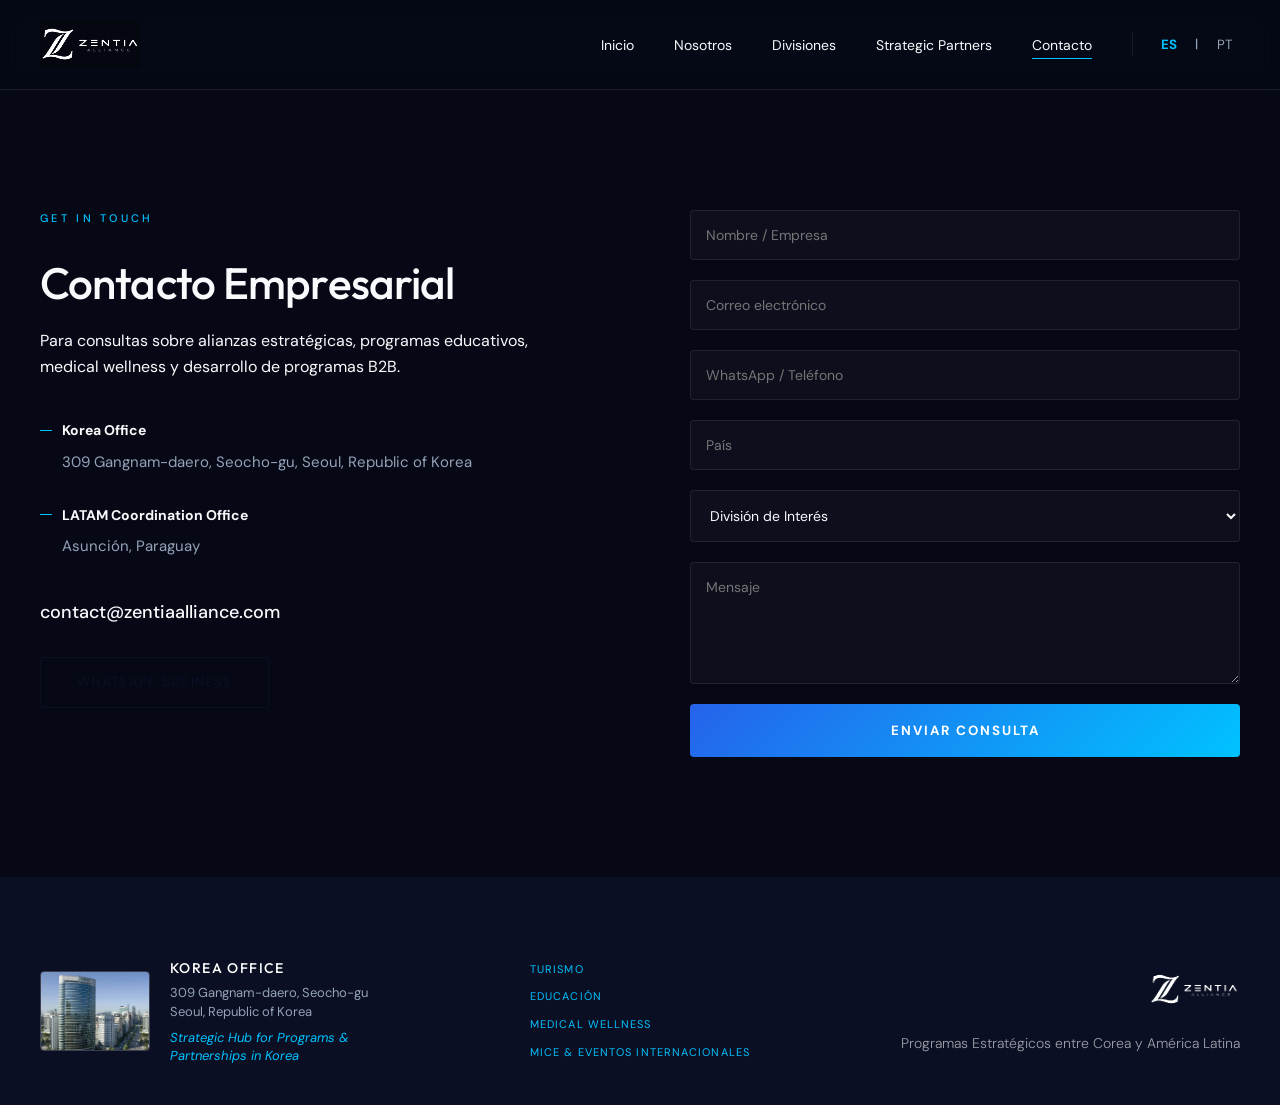
==== commit fe3ceded: "Aumentar tamaño de logo y actualizar texto del hero a INNOVACIÓN" ====
--- a/contacto.html
+++ b/contacto.html
@@ -164,7 +164,7 @@
         }
 
         .logo img {
-            max-height: 35px;
+            max-height: 50px;
             width: auto;
             object-fit: contain;
             filter: grayscale(1) invert(1) brightness(1.5);
@@ -1119,7 +1119,7 @@
                 "nav-divisiones": "Divisiones",
                 "nav-partners": "Strategic Partners",
                 "nav-contacto": "Contacto",
-                "hero-label": "COREA · PUENTE LATINOAMÉRICA",
+                "hero-label": "COREA · LATINOAMÉRICA · INNOVACIÓN",
                 "hero-title": "Conectando América Latina con el Futuro de Corea",
                 "hero-subtitle": "Programas estratégicos de turismo, educación, medical wellness y eventos internacionales desarrollados en Corea para el mercado latinoamericano.",
                 "hero-btn-div": "Ver Divisiones",
@@ -1180,7 +1180,7 @@
                 "nav-divisiones": "Divisões",
                 "nav-partners": "Strategic Partners",
                 "nav-contacto": "Contato",
-                "hero-label": "COREIA · PONTE AMÉRICA LATINA",
+                "hero-label": "COREIA · AMÉRICA LATINA · INOVAÇÃO",
                 "hero-title": "Conectando a América Latina ao Futuro da Coreia",
                 "hero-subtitle": "Programas estratégicos de turismo, educação, medical wellness e eventos internacionais desenvolvidos na Coreia para o mercado latino-americano.",
                 "hero-btn-div": "Ver Divisões",
